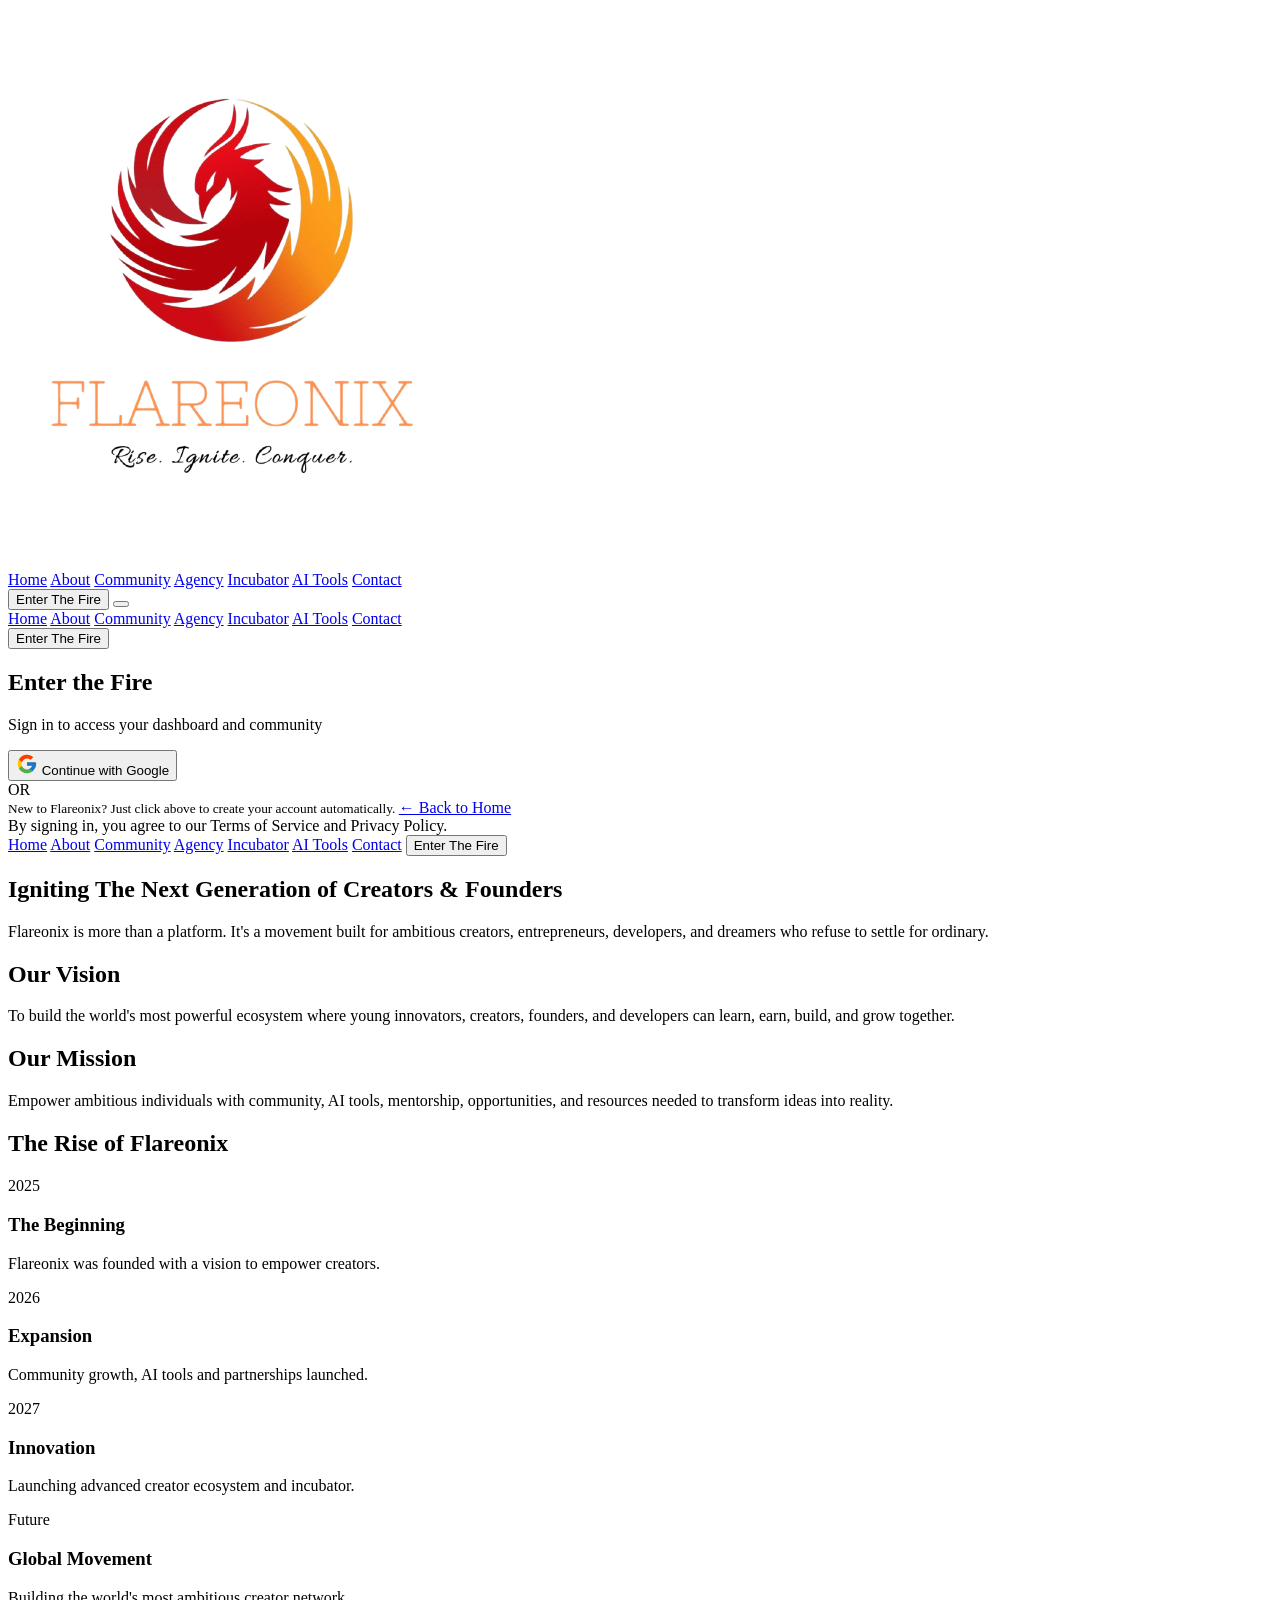
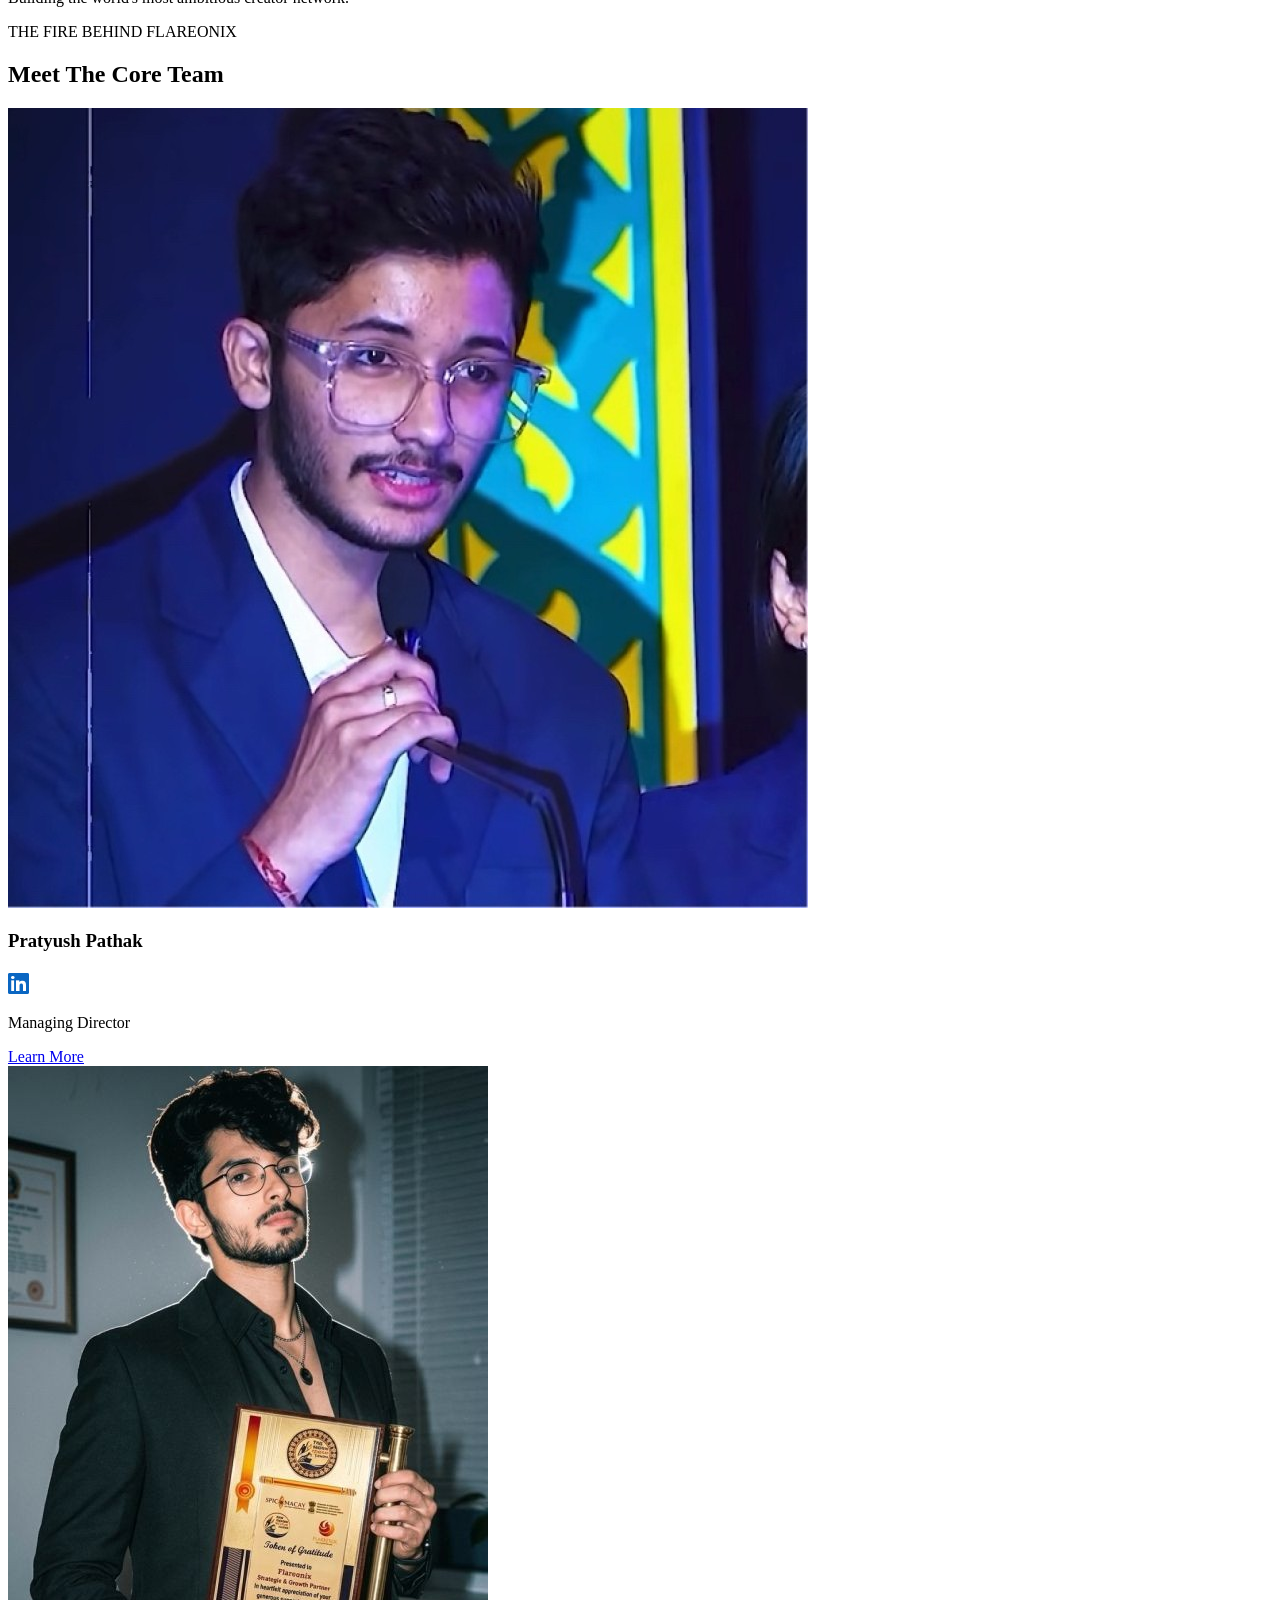
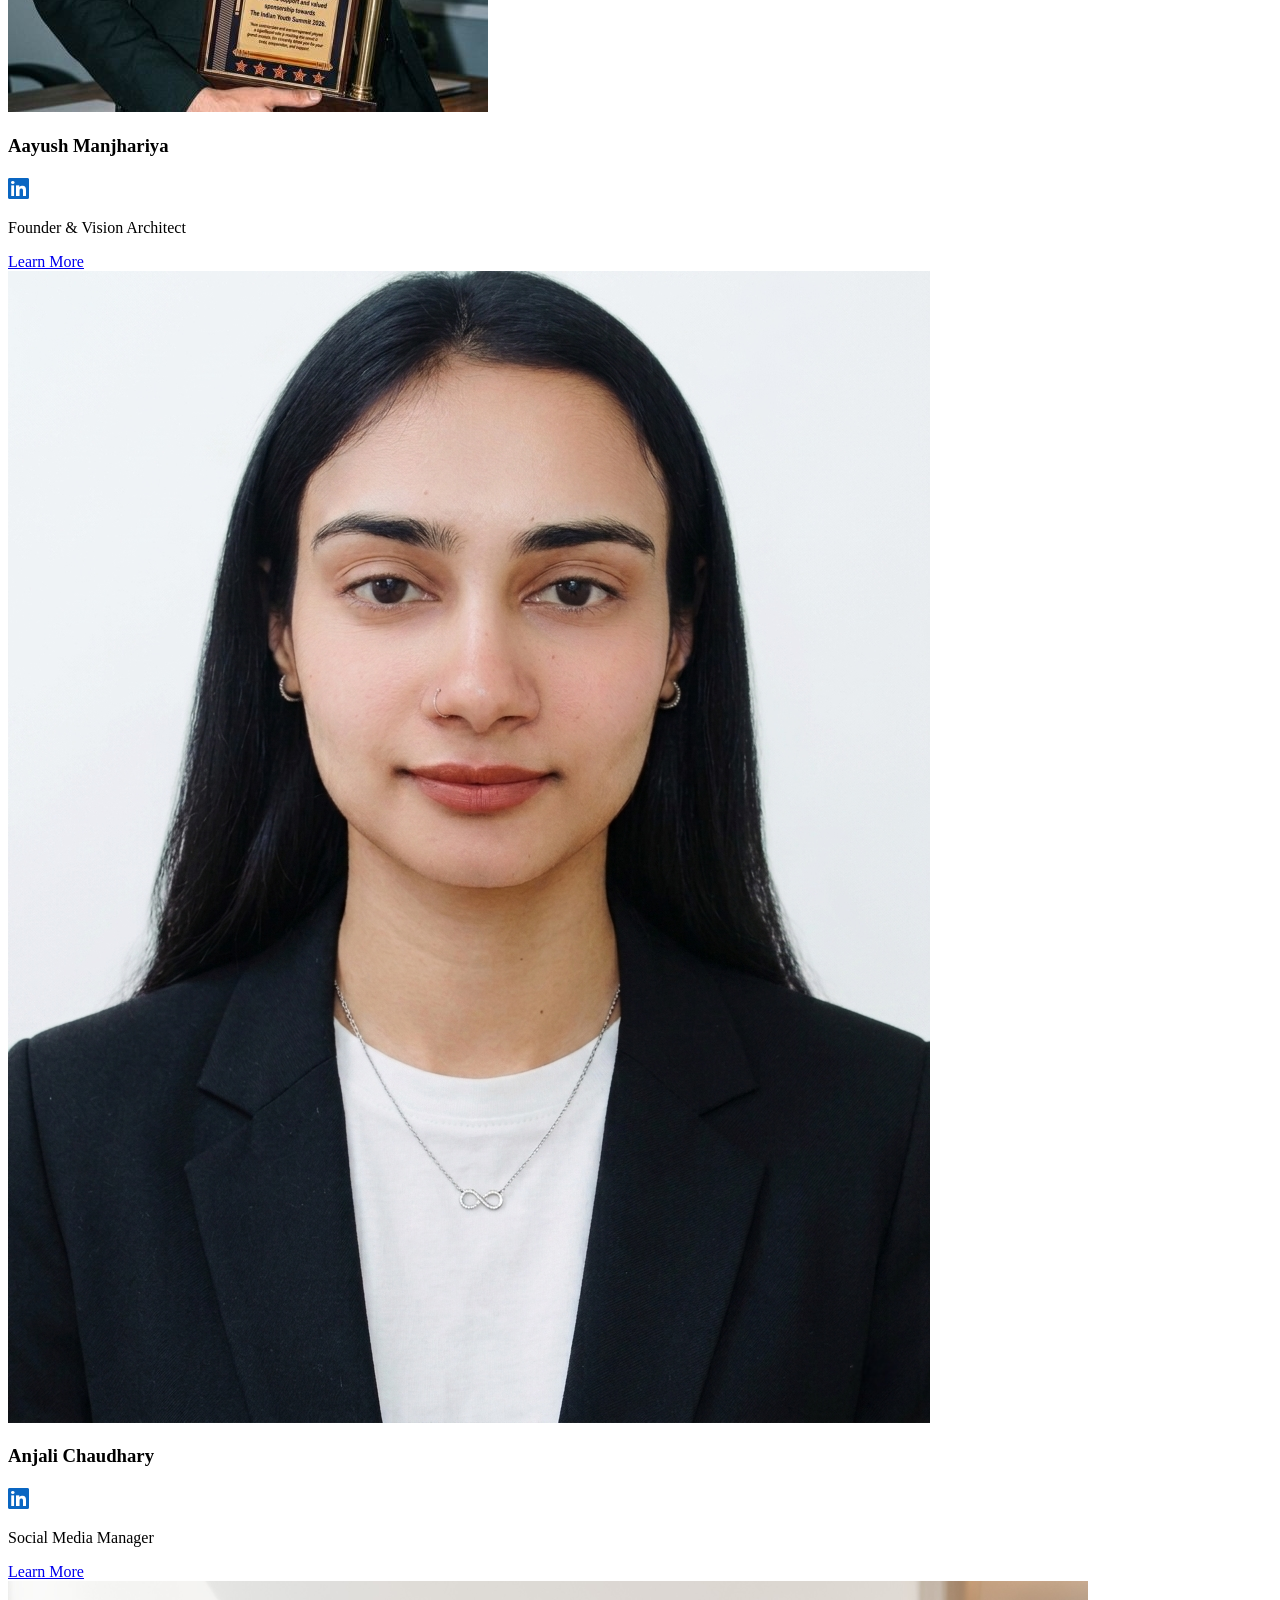
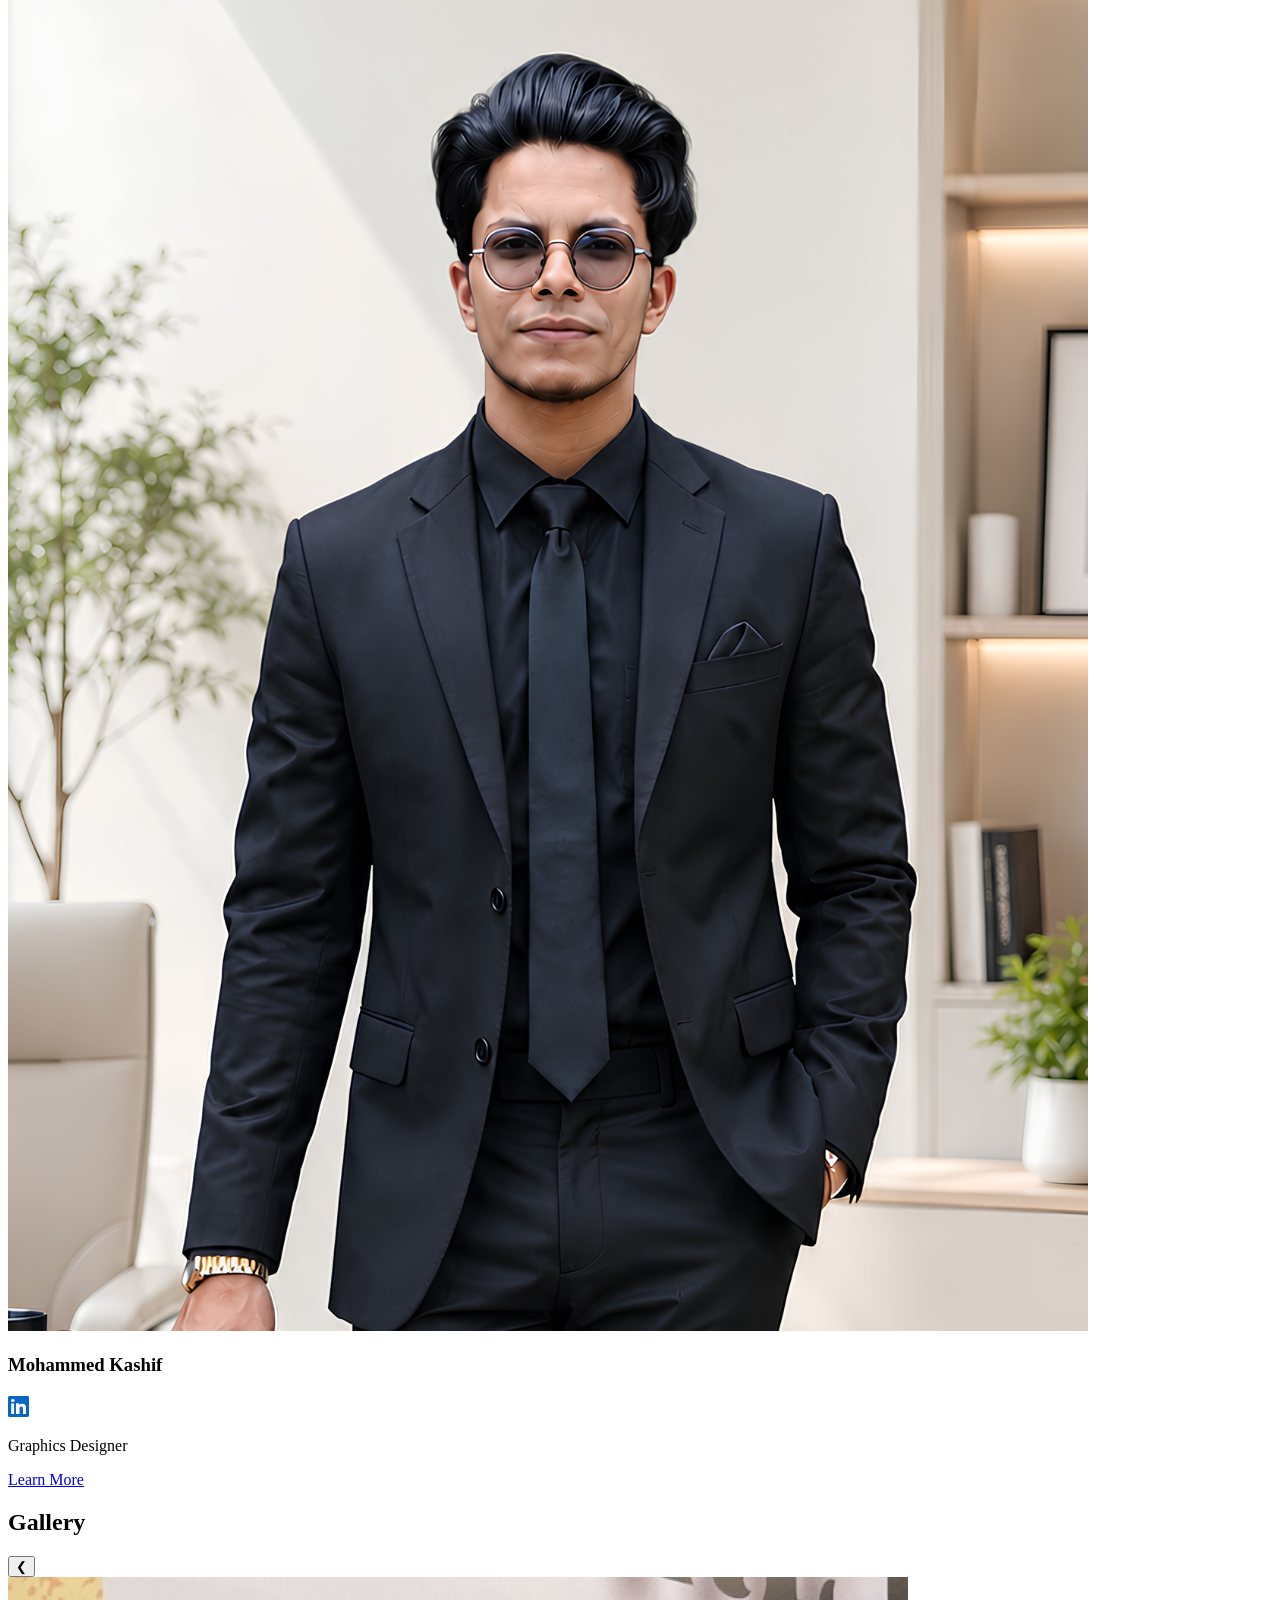
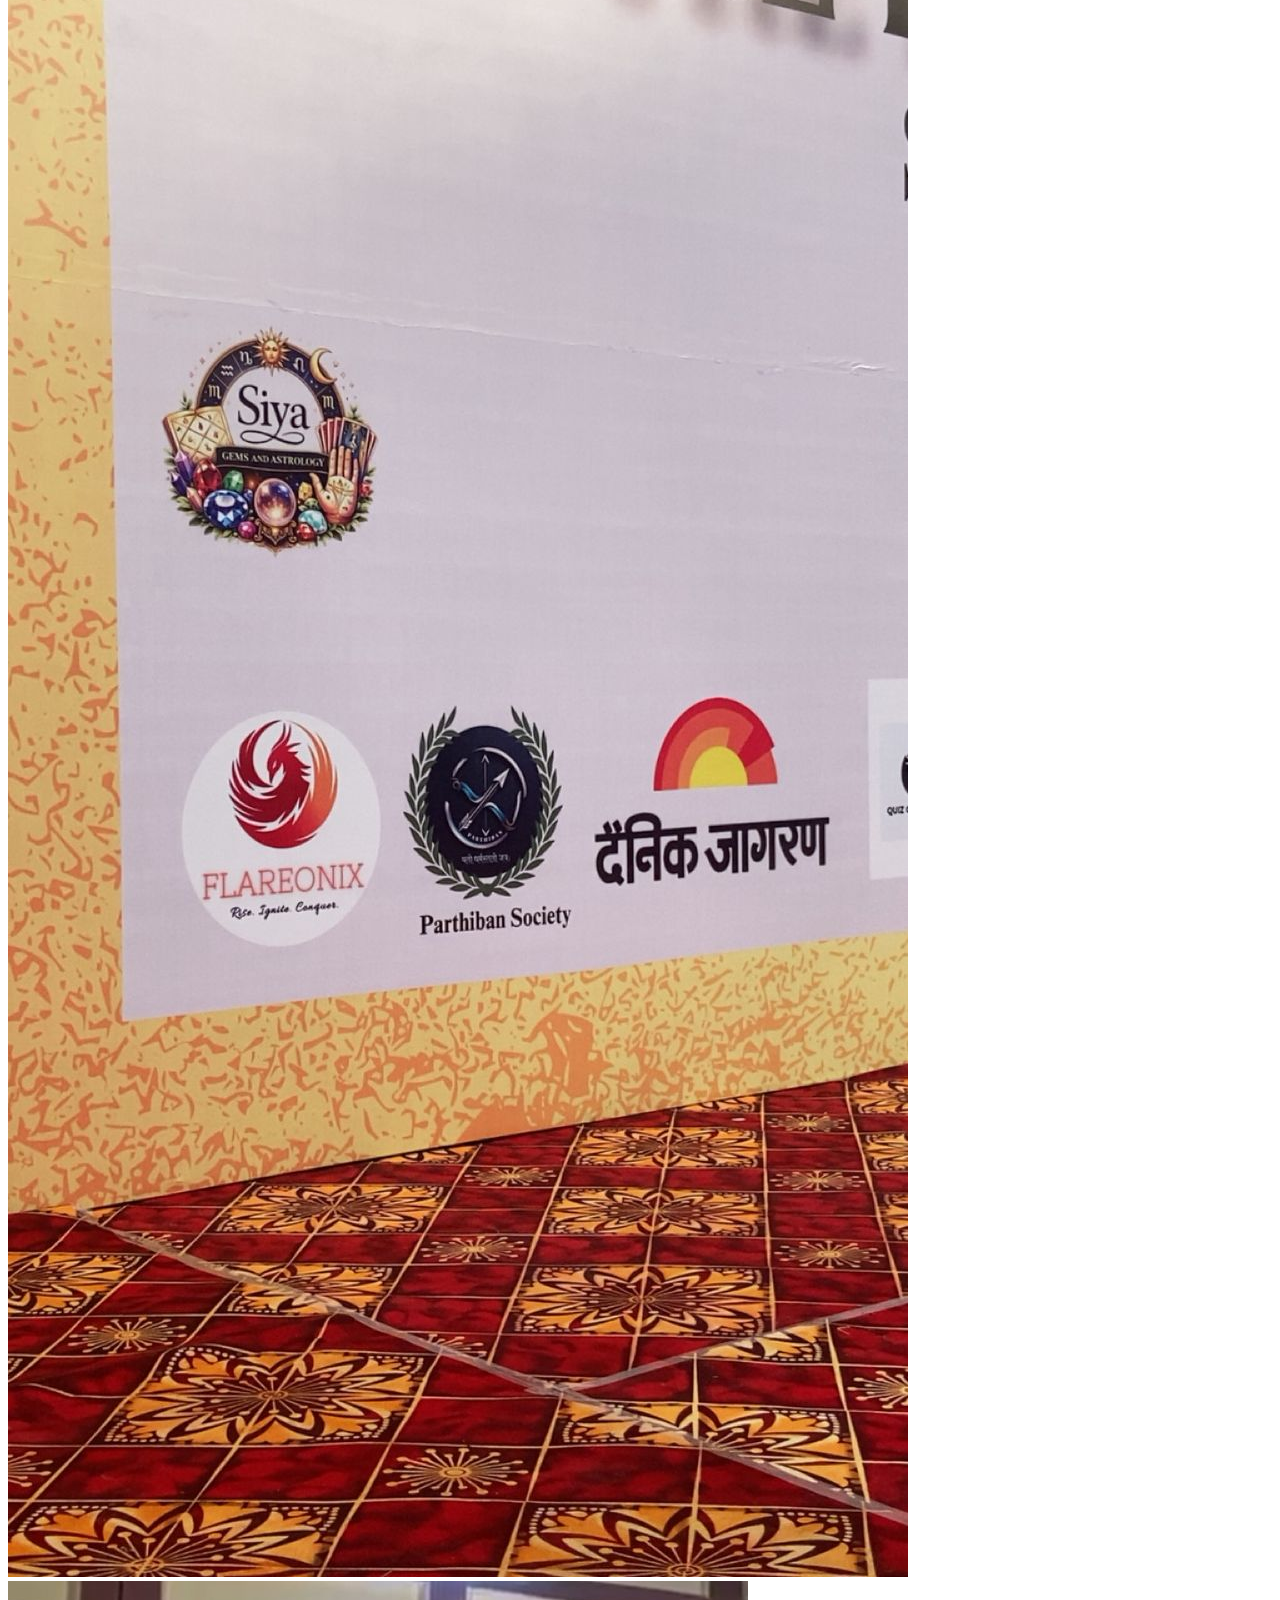
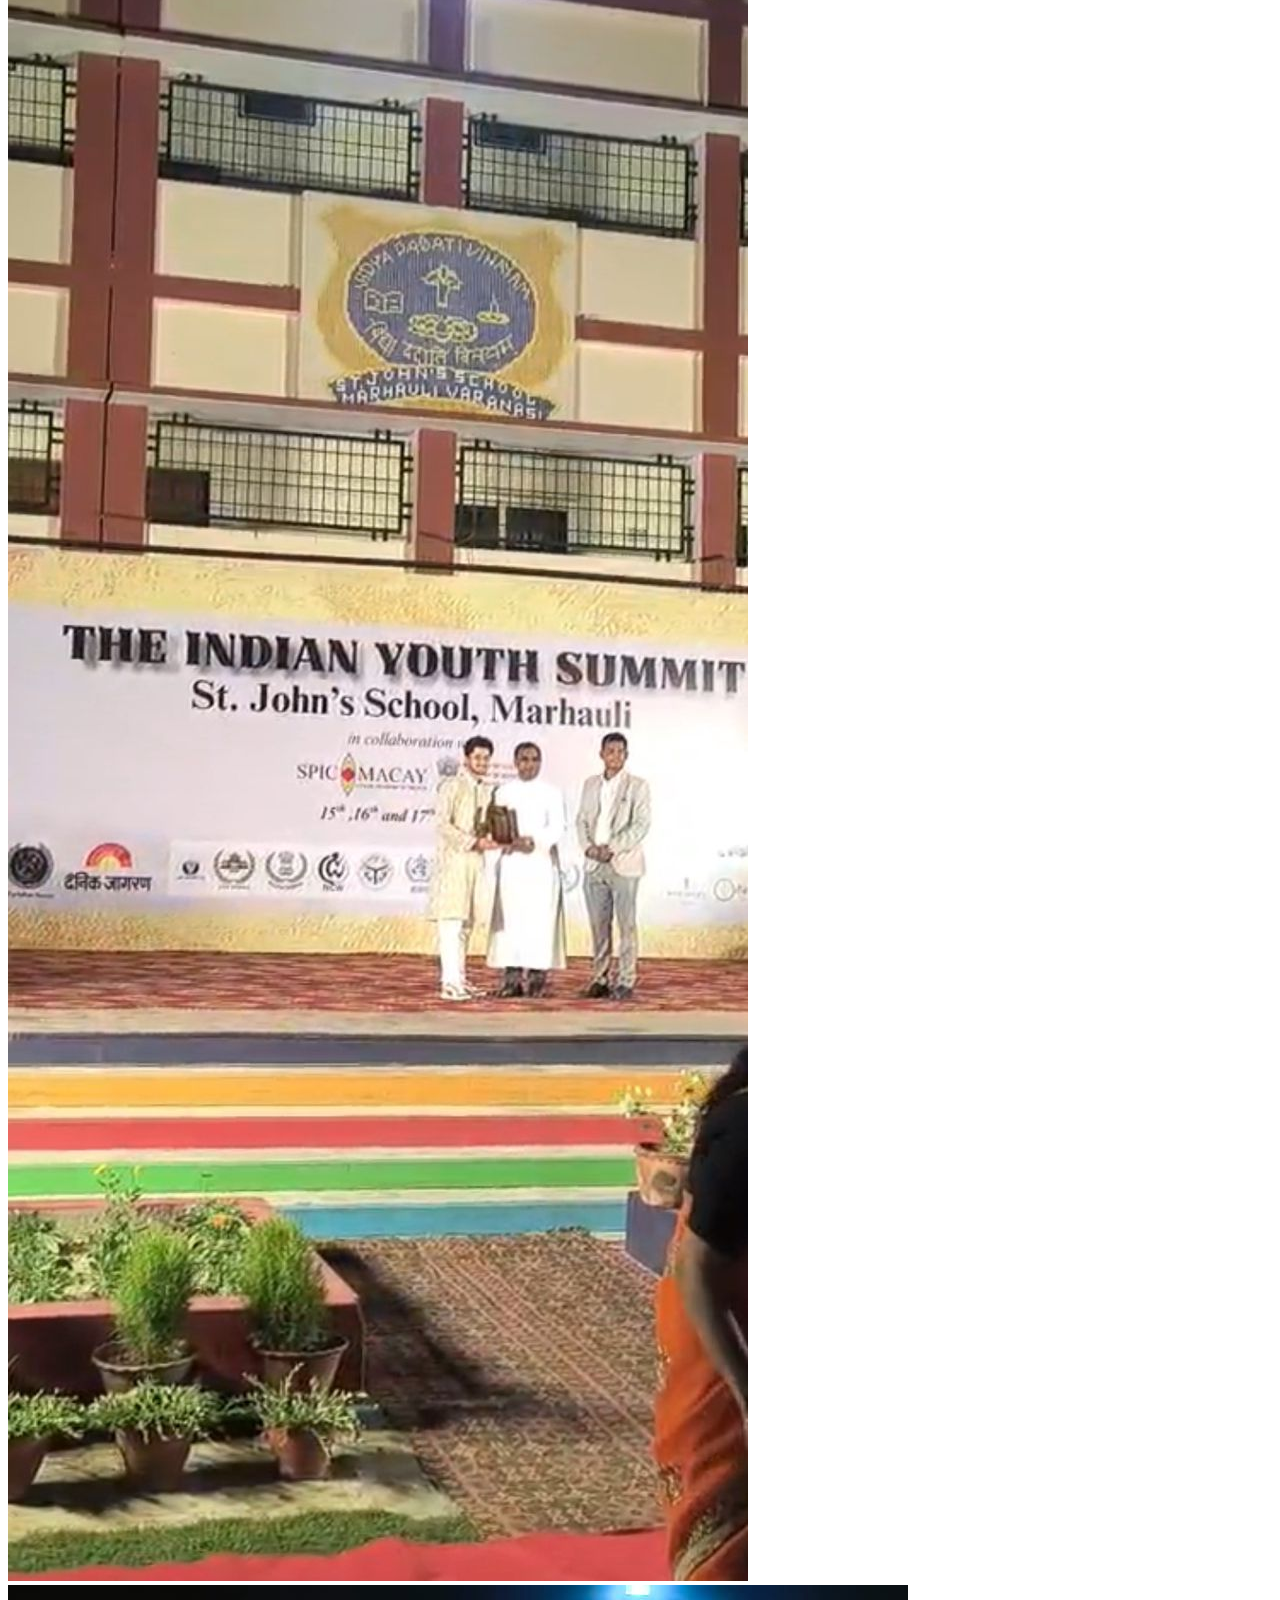
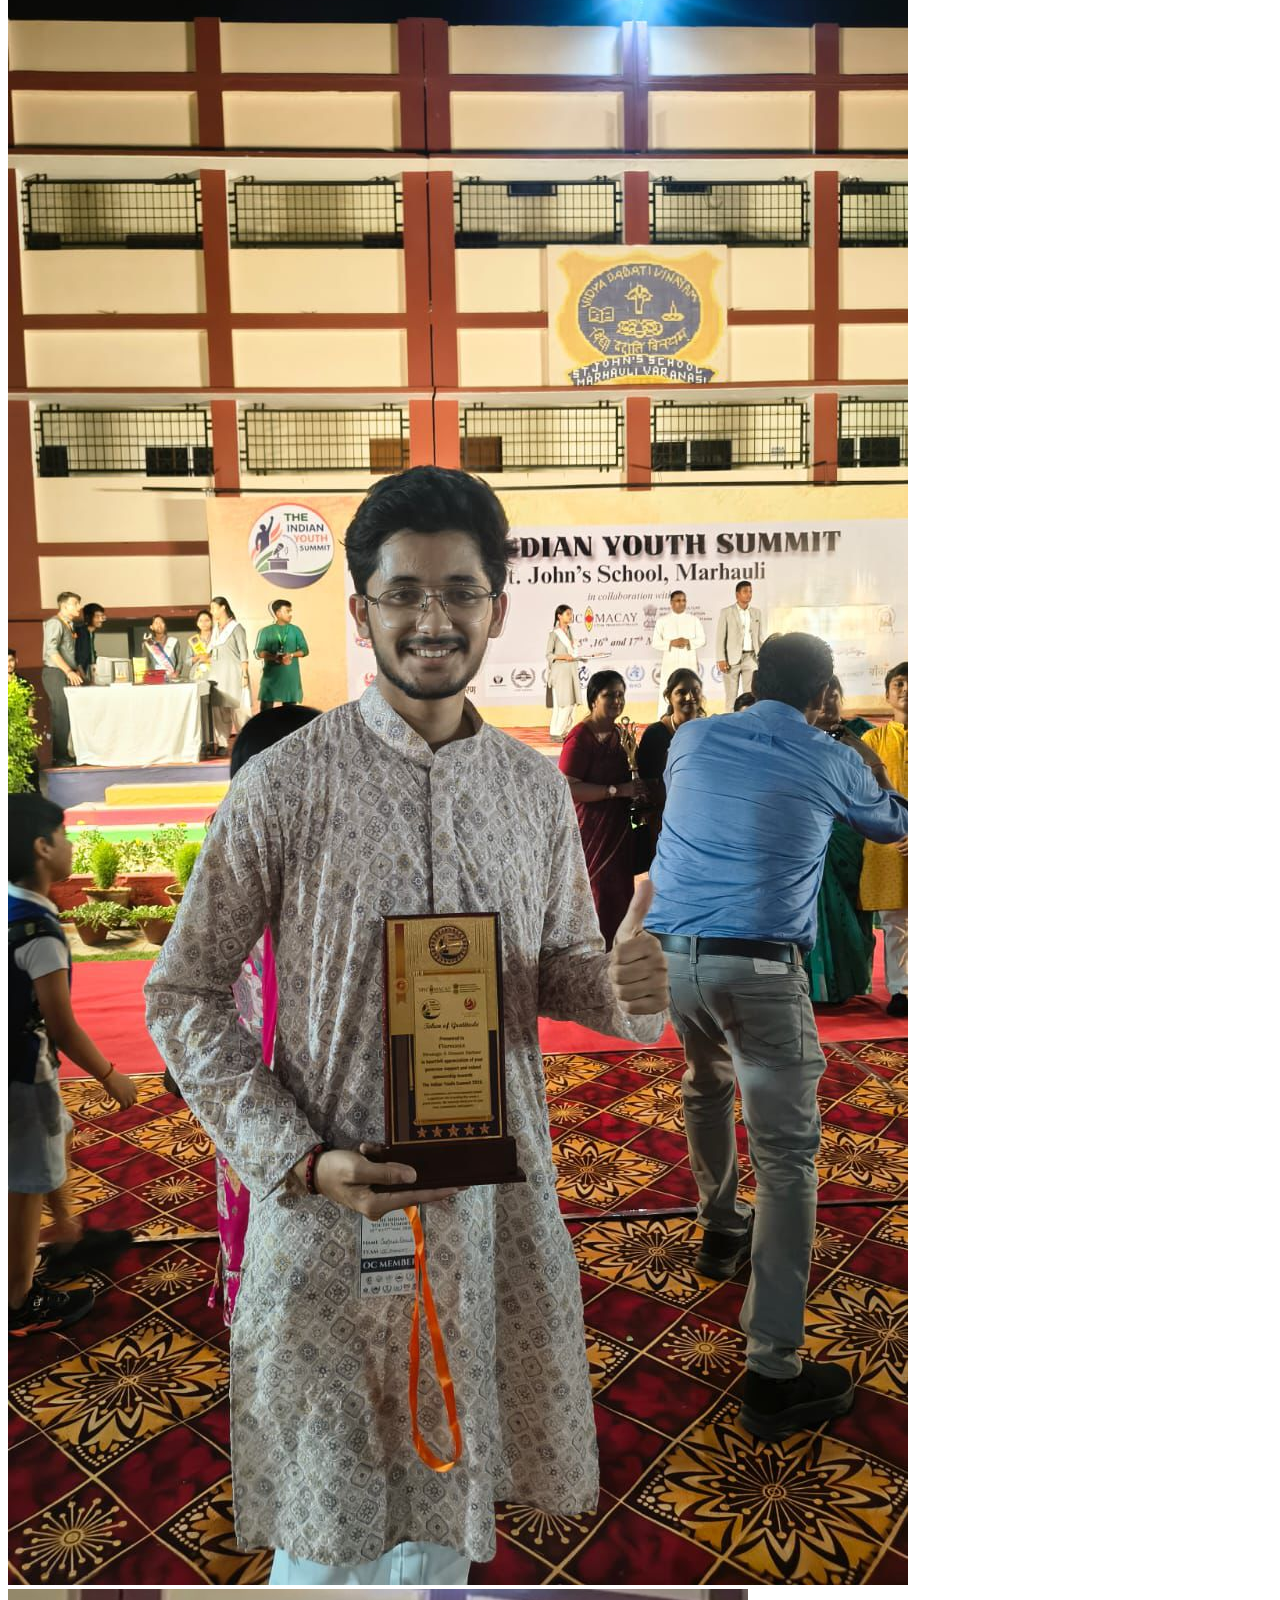
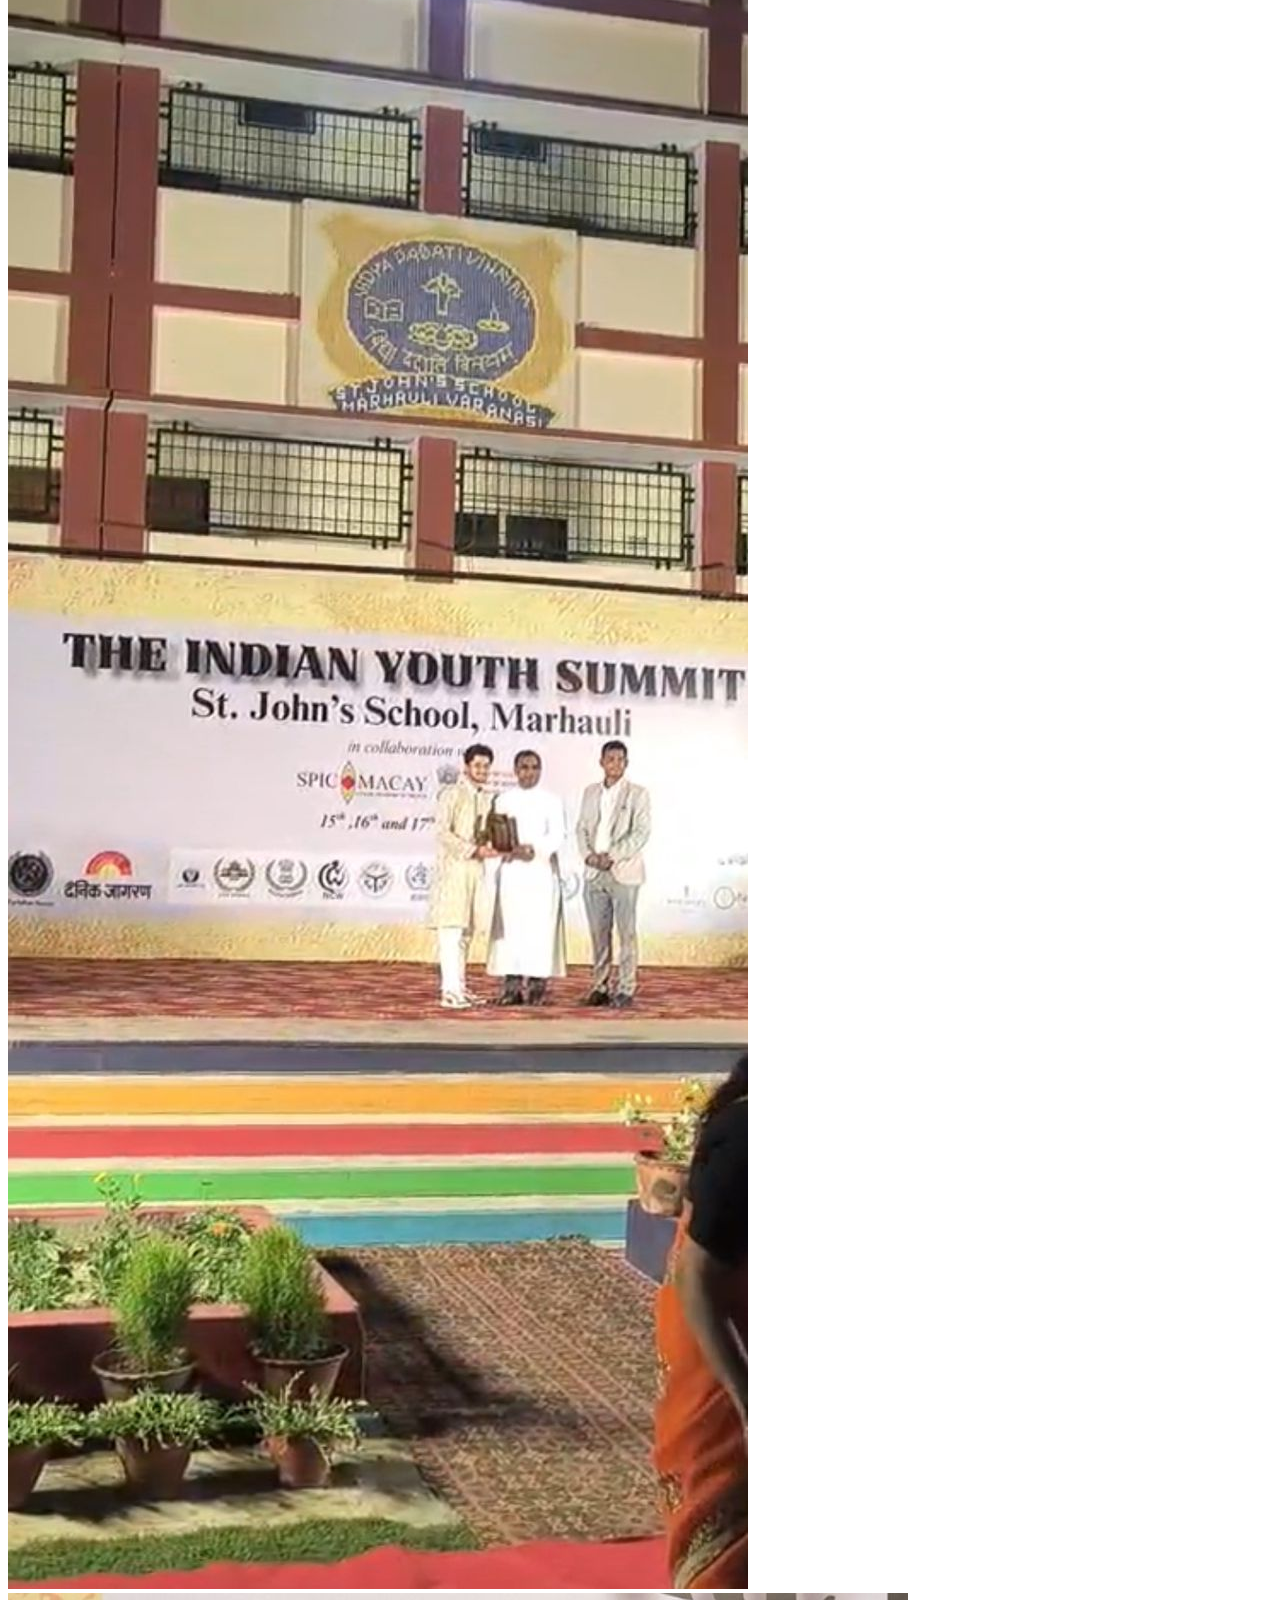
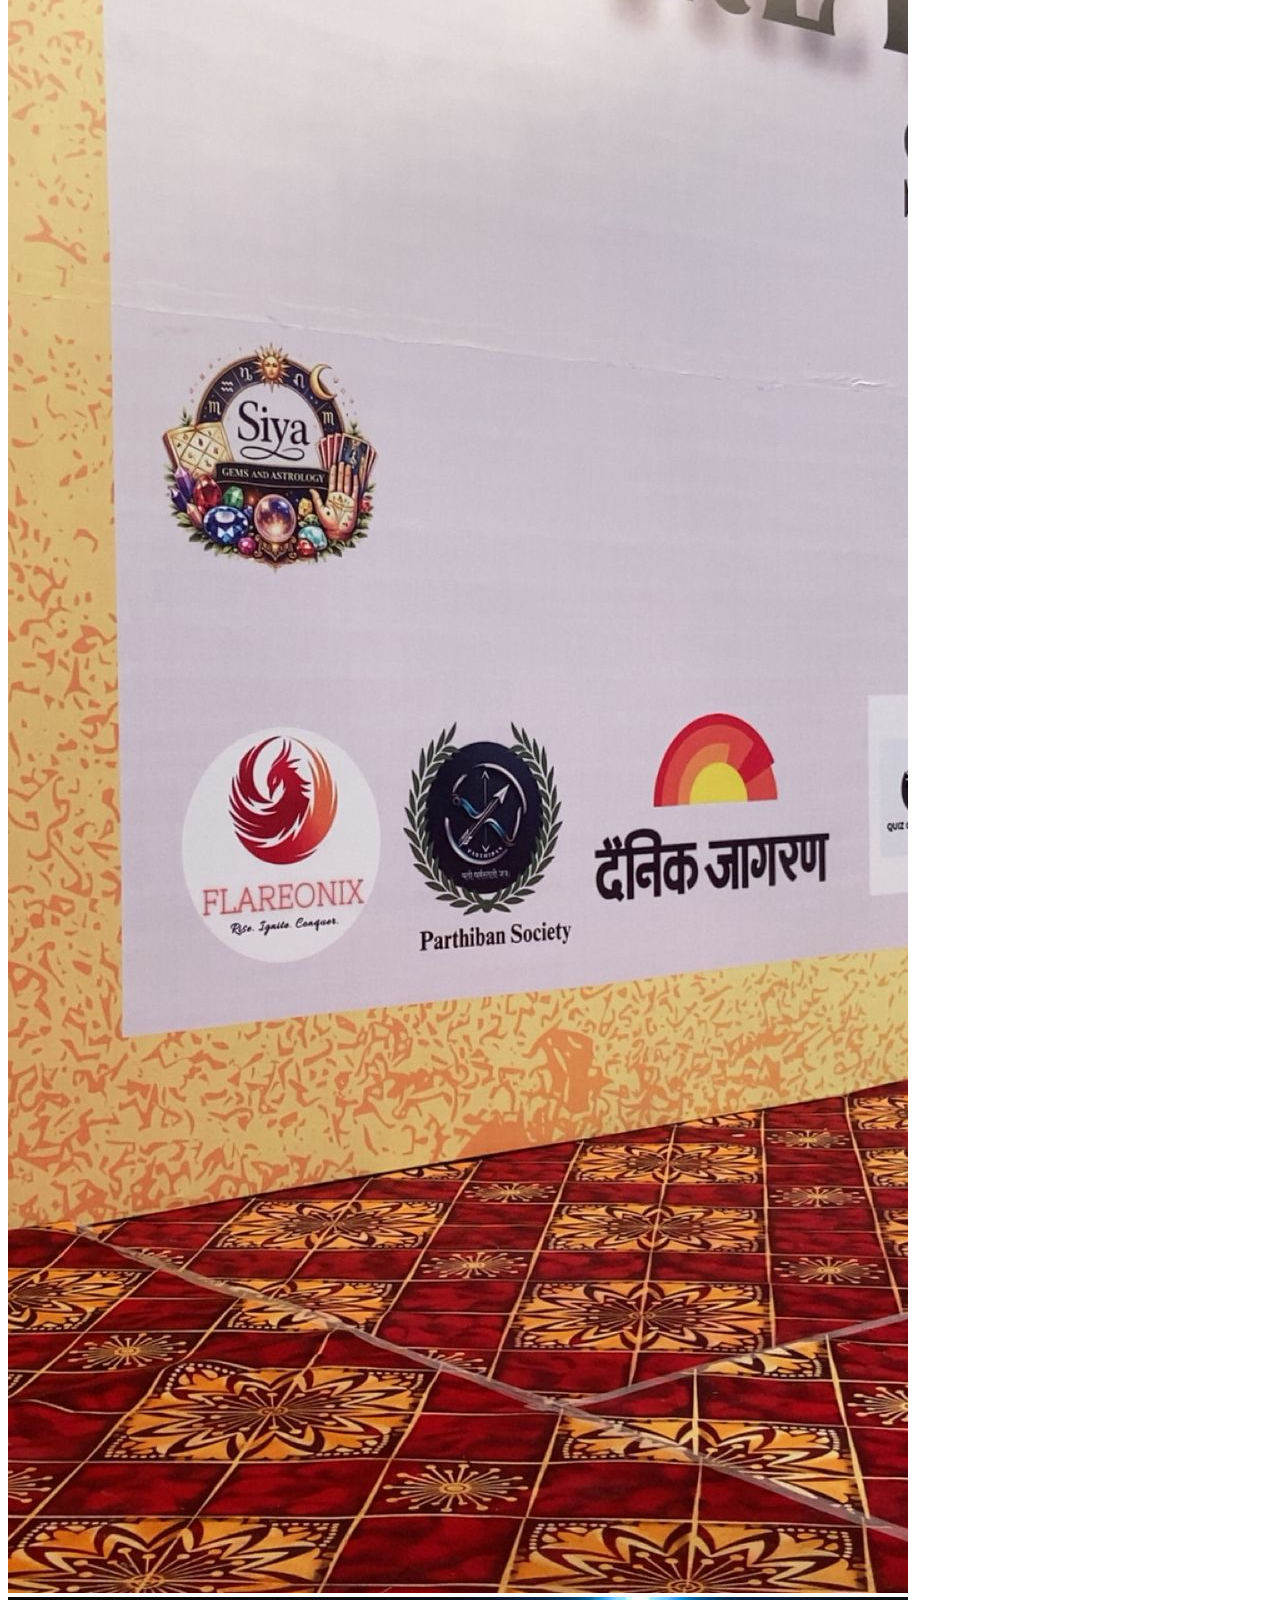
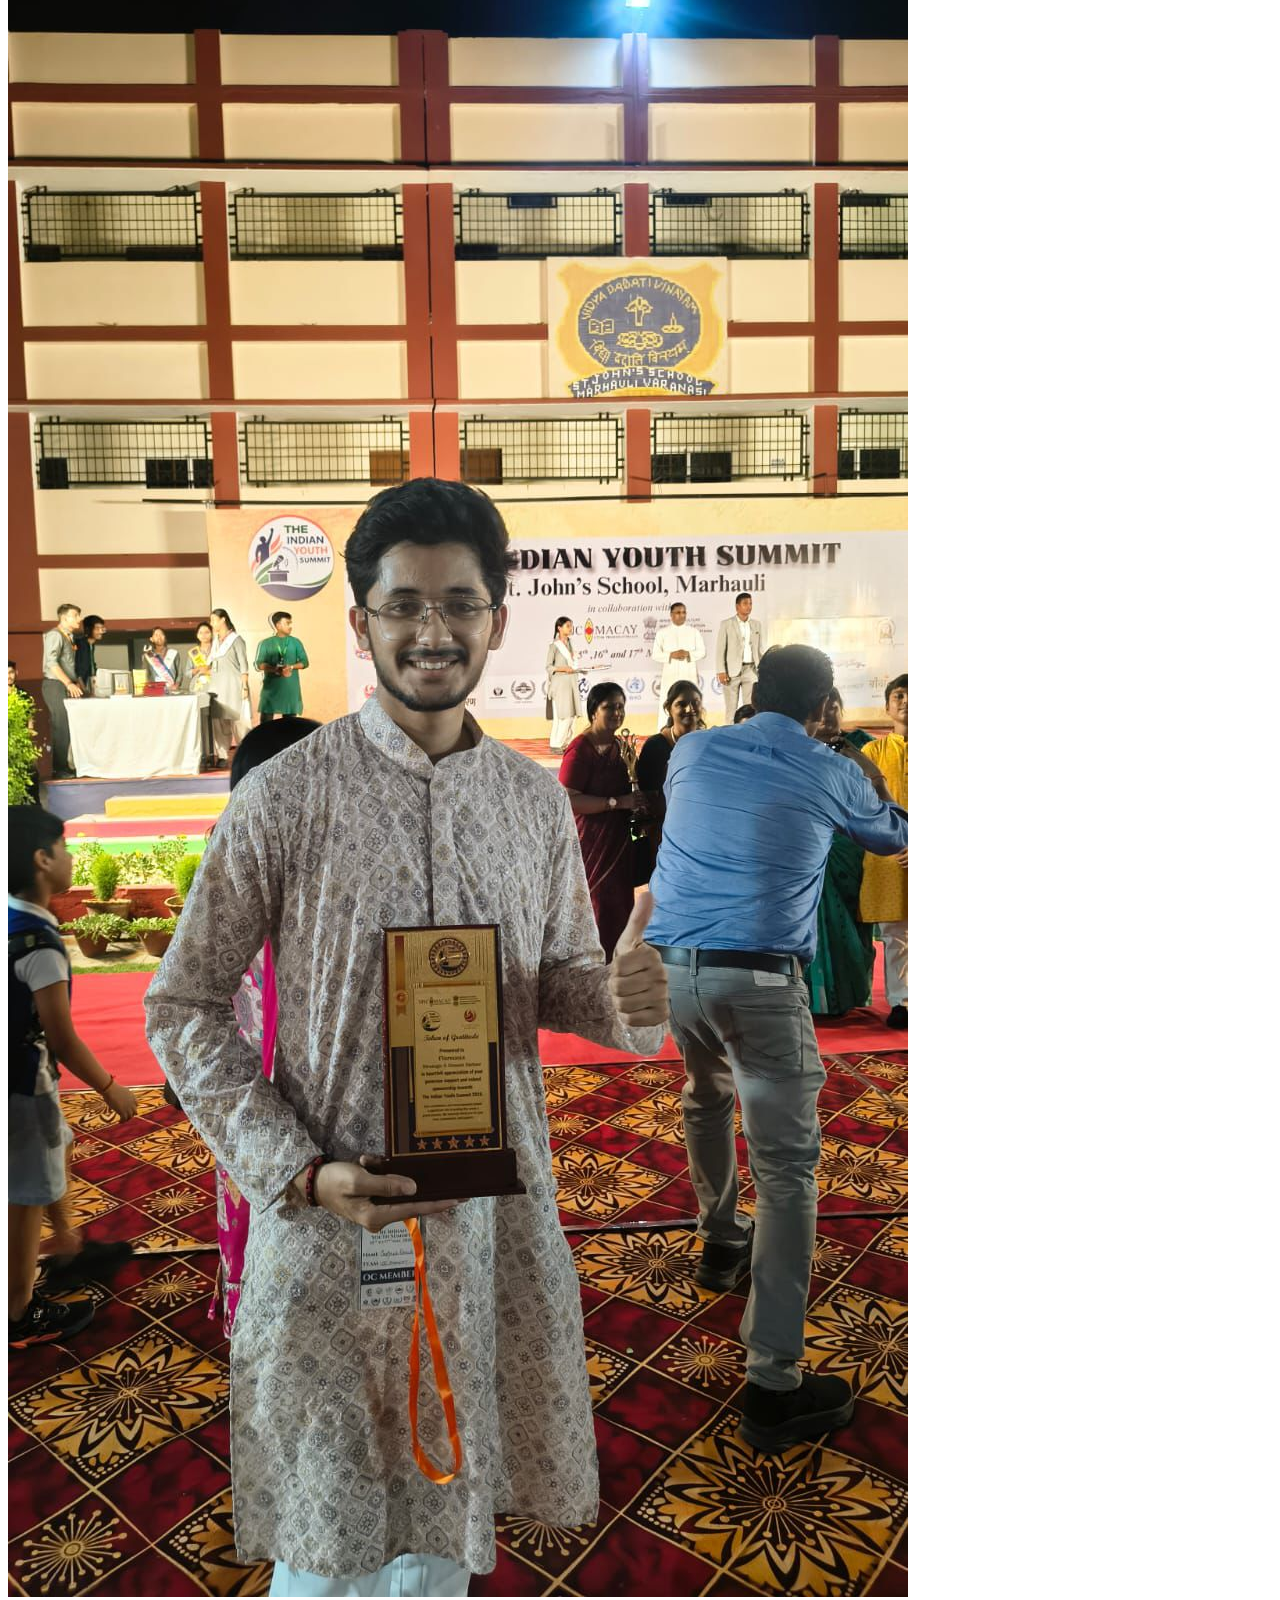
==== about/index.html @ 2923c957 "-->" ====
<!DOCTYPE html>
<html lang="en">
<head>
    <meta charset="UTF-8">
    <meta name="viewport" content="width=device-width, initial-scale=1.0">
    <link rel="stylesheet" href="/main/about/style.css">
    <link rel="stylesheet"href="https://cdnjs.cloudflare.com/ajax/libs/font-awesome/6.5.1/css/all.min.css">
    <title>About</title>
    <style>
    #modalDesc::after{
    content:"";
    display:inline-block;
    width:6px;          
    height:1.2em;       
    background:#ff4500;
    margin-left:4px;
    margin-top: 18px;
    vertical-align:middle;
    animation:blink .9s infinite;

}

.member-header{
    display:flex;
    align-items:center;
    justify-content:center;
    gap:10px;
}

.linkedin-link{
    color:#0A66C2;
    font-size:1.5rem;
    transition:0.3s ease;
}

.linkedin-link:hover{
    transform:scale(1.2);
    filter:drop-shadow(0 0 8px #0A66C2);
}

.linkedin-icon{
    color:#0A66C2;
    margin-left:10px;
    font-size:1.3rem;
    text-decoration:none;
    transition:.3s ease;
}

.linkedin-icon:hover{
    transform:scale(1.2);
    filter:drop-shadow(0 0 8px #0A66C2);
}

#particles{
    position:fixed;
    inset:0;
    pointer-events:none;
    overflow:hidden;
    z-index:-1;
}

.fire-particle{
    position:absolute;
    width:8px;
    height:8px;
    border-radius:50%;
    background:var(--primary);
    filter:blur(2px);
    animation:floatUp linear forwards;
}

@keyframes floatUp{
    from{
        transform:translateY(100vh);
        opacity:1;
    }
    to{
        transform:translateY(-100px);
        opacity:0;
    }
}

    </style>
</head>
<body>
    <div id="loader"></div>
    <div id="contentSkeleton">

    <div class="skeleton title"></div>

    <div class="skeleton card"></div>

    <div class="skeleton card"></div>

</div>

<img src="/img/logo.png" id="loaderLogo">

<div id="mainContent">
    <header>
    <a href="/main/index.html" class="header-logo">
        <img src="/img/logo.png" alt="Flareonix" class="nav-logo" style="display: none;">
    </a>

    <nav class="desktop-nav">
        <a href="/main/index.html">Home</a>
        <a href="/main/about/index.html" class="active">About</a>
        <a href="#">Community</a>
        <a href="#">Agency</a>
        <a href="#">Incubator</a>
        <a href="#">AI Tools</a>
        <a href="/main/contact/index.html">Contact</a>
    </nav>

    <button class="flare desktop-flare">Enter The Fire</button>

    <button class="menu-toggle" aria-label="Open menu" aria-expanded="false">
        <span></span>
        <span></span>
        <span></span>
    </button>
</header>

<div class="mobile-menu" id="mobileMenu">
    <nav class="mobile-nav">
        <a href="/main/index.html">Home</a>
        <a href="/main/about/index.html" class="active">About</a>
        <a href="#">Community</a>
        <a href="#">Agency</a>
        <a href="#">Incubator</a>
        <a href="#">AI Tools</a>
        <a href="/main/contact/index.html">Contact</a>
    </nav>
    <button class="flare mobile-flare">Enter The Fire</button>
</div>
<section class="auth-screen" id="authScreen">
    <div class="auth-container">
        <h1>
            Enter the <span>Fire</span>
        </h1>
        <p>
            Sign in to access your dashboard and community
        </p>
        <div class="auth-card">
            <button class="google-btn">
                <svg width="22" height="22" viewBox="0 0 48 48">
                    <path fill="#FFC107" d="M43.6 20.5H42V20H24v8h11.3C33.7 32.7 29.3 36 24 36c-6.6 0-12-5.4-12-12S17.4 12 24 12c3 0 5.8 1.1 7.9 2.9l5.7-5.7C34.1 6.1 29.3 4 24 4 12.9 4 4 12.9 4 24s8.9 20 20 20 20-8.9 20-20c0-1.3-.1-2.7-.4-3.5z"/>
                    <path fill="#FF3D00" d="M6.3 14.7l6.6 4.8C14.7 16 19 12 24 12c3 0 5.8 1.1 7.9 2.9l5.7-5.7C34.1 6.1 29.3 4 24 4 16.3 4 9.7 8.3 6.3 14.7z"/>
                    <path fill="#4CAF50" d="M24 44c5.2 0 10-2 13.5-5.2l-6.2-5.2C29.2 35.1 26.7 36 24 36c-5.2 0-9.6-3.3-11.1-7.9l-6.5 5C9.7 39.7 16.3 44 24 44z"/>
                    <path fill="#1976D2" d="M43.6 20.5H42V20H24v8h11.3c-1 2.7-3 4.9-5.7 6.4l6.2 5.2C39.7 36.3 44 30.7 44 24c0-1.3-.1-2.7-.4-3.5z"/>
                </svg>
                Continue with Google
            </button>
            <div class="divider">
                <span>OR</span>
            </div>
            <small>
                New to Flareonix? Just click above to create your account automatically.
            </small>
            <a href="#" class="back-home">
                ← Back to Home
            </a>

        </div>

        <div class="auth-footer">
            By signing in, you agree to our Terms of Service and Privacy Policy.
        </div>

    </div>

</section>
<div class="mobile-menu">

    <div class="mobile-glow"></div>

    <nav class="mobile-nav">

        <a href="/main/index.html">Home</a>
        <a href="#">About</a>
        <a href="#">Community</a>
        <a href="#">Agency</a>
        <a href="#">Incubator</a>
        <a href="#">AI Tools</a>
        <a href="../about/index.html">Contact</a>

        <button class="flare mobile-flare">
            Enter The Fire
        </button>

    </nav>

</div>
    <div class="noise"></div>

<div class="blob blob1"></div>
<div class="blob blob2"></div>
<div class="blob blob3"></div>

<div class="grid-bg"></div>

<div class="floating-particle p1"></div>
<div class="floating-particle p2"></div>
<div class="floating-particle p3"></div>
<div class="floating-particle p4"></div>
<div class="floating-particle p5"></div>
    <section class="about-hero">
    <div class="about-content">
        <h1>Igniting The Next Generation of <span>Creators & Founders</span></h1>
        <p>
            Flareonix is more than a platform. It's a movement built for ambitious
            creators, entrepreneurs, developers, and dreamers who refuse to settle
            for ordinary.
        </p>
    </div>
</section>
<section class="vision">
    <div class="vision-box">
        <h2>Our Vision</h2>
        <p>
            To build the world's most powerful ecosystem where young innovators,
            creators, founders, and developers can learn, earn, build, and grow
            together.
        </p>
    </div>

    <div class="vision-box">
        <h2>Our Mission</h2>
        <p>
            Empower ambitious individuals with community, AI tools, mentorship,
            opportunities, and resources needed to transform ideas into reality.
        </p>
    </div>
</section>
<section class="timeline-section">

    <div class="section-title">
        <h2>The Rise of Flareonix</h2>
    </div>

    <div class="timeline-bar">

        <div class="timeline-point">
            <div class="dot"></div>
            <span>2025</span>

            <div class="timeline-info">
                <h3>The Beginning</h3>
                <p>Flareonix was founded with a vision to empower creators.</p>
            </div>
        </div>

        <div class="timeline-point">
            <div class="dot"></div>
            <span>2026</span>

            <div class="timeline-info">
                <h3>Expansion</h3>
                <p>Community growth, AI tools and partnerships launched.</p>
            </div>
        </div>

        <div class="timeline-point">
            <div class="dot"></div>
            <span>2027</span>

            <div class="timeline-info">
                <h3>Innovation</h3>
                <p>Launching advanced creator ecosystem and incubator.</p>
            </div>
        </div>

        <div class="timeline-point">
            <div class="dot"></div>
            <span>Future</span>

            <div class="timeline-info">
                <h3>Global Movement</h3>
                <p>Building the world's most ambitious creator network.</p>
            </div>
        </div>

    </div>

</section>
<section class="team-section">
    <div class="section-header">
        <span class="tag">THE FIRE BEHIND FLAREONIX</span>
        <h2>Meet The <span>Core Team</span></h2>
    </div>

    <div class="team-slider">
        <div class="team-card active pratyush">
    <img src="/img/1762459511457.jpg">

    <div class="team-info">
        <h3>Pratyush Pathak</h3>
        <a href="https://www.linkedin.com/in/pratyush-pathak-118591312/"
           target="_blank"
           class="linkedin-link">
            <i class="fab fa-linkedin"></i>
        </a>
        <p>Managing Director</p>
        

        <a href="#" class="learn-more"
           data-name="Pratyush Pathak"
           data-linkedin="https://www.linkedin.com/in/pratyush-pathak-118591312/"
           data-role="Managing Director"
           data-desc="managing director">
           Learn More
        </a>
    </div>
</div>
<div class="team-card active ayush">
    <img src="/img/1780363524130.jpg">

    <div class="team-info">
        <h3>Aayush Manjhariya</h3>
        <a href="https://www.linkedin.com/in/aayush-manjhariya-14709b340/"
           target="_blank"
           class="linkedin-link">
            <i class="fab fa-linkedin"></i>
        </a>
        <p>Founder & Vision Architect</p>
        

        <a href="#" class="learn-more"
           data-name="Aayush Manjhariya"
           data-linkedin="https://www.linkedin.com/in/aayush-manjhariya-14709b340/"
           data-role="Founder & Vision Architect"
           data-desc="Aayush Manjhariya is the visionary founder of Flareonix, architecting a dynamic ecosystem that unites founders, freelancers, startups, and professionals. Leveraging expertise in entrepreneurship, strategic growth, and community cultivation, he fosters high-impact collaborations, scalable opportunities, and transformative innovation-driven networks.">
           Learn More
        </a>
    </div>
</div>

<div class="team-card ayush">
    <img src="/img/IMG_20260603_114449.png">
    <div class="team-info">
        <h3>Anjali Chaudhary</h3>
        <a href="https://www.linkedin.com/in/aayush-manjhariya-14709b340/"
   target="_blank"
   class="linkedin-link">
    <i class="fab fa-linkedin"></i>
</a>
        <p>Social Media Manager</p>

        <a href="#" class="learn-more"
   data-name="Anjali Chaudhary"
   data-linkedin="https://www.linkedin.com/in/kavyanshi-bali-165111361/"
   data-role="Social Media Manager"
   data-desc="I'm Anjali, an MCA graduate with a passion for graphic design, social media management, and digital marketing. I specialize in creating engaging content, managing social media platforms, and building brand presence through creative strategies.
At Flareonix, I've been working as a Social Media Manager, contributing to content creation, branding, audience engagement, and marketing initiatives.
My journey with Flareonix has been a valuable learning experience, helping me enhance my creative and professional skills while working with a talented and supportive team. I'm excited to be a part of this growing journey and look forward to achieving many milestones together.">
   Learn More
</a>
    </div>
</div>
<div class="team-card unknown">
    <img src="/img/PROFESSIONAL PHOTO.png">
    <div class="team-info">
        <h3>Mohammed Kashif</h3>
        <a href="https://www.linkedin.com/in/mohammed-kashif-m-/"
   target="_blank"
   class="linkedin-link">
    <i class="fab fa-linkedin"></i>
</a>
        <p>Graphics Designer</p>

        <a href="#" class="learn-more"
   data-name="Mohammed Kashif"
   data-linkedin="https://www.linkedin.com/in/pratyush-pathak-118591312/"
   data-role="Graphics Designer"
   data-desc="Mohammed Kashif is a creative branding enthusiast and graphic designer pursuing B.Com (ACCA). As the founder of Kraftora Studio, he specializes in visual identity, social media creatives, and brand communication. At Flareonix, he drives creative strategy, promotional design, and impactful visual storytelling across initiatives and events.
">
   Learn More
</a>
    </div>
</div>

    </div>

</section>
<section class="gallery">

    <div class="section-title">
        <h2>Gallery</h2>
    </div>

    <div class="gallery-wrapper">

        <button class="gallery-btn prev">&#10094;</button>

        <div class="gallery-slider">

            <img src="/img/flareonix_gallary (1).jpeg">
            <img src="/img/flareonix_gallary (2).jpeg">
            <img src="/img/flareonix_gallary(3).jpeg">
            <img src="/img/flareonix_gallary (2).jpeg">
            <img src="/img/flareonix_gallary (1).jpeg">
            <img src="/img/flareonix_gallary(3).jpeg">
            
        </div>

        <button class="gallery-btn next">&#10095;</button>

    </div>

</section>
<section class="values">

    <div class="value-card">
        <h3>🔥 Innovation</h3>
        <p>Always building what's next.</p>
    </div>

    <div class="value-card">
        <h3>🚀 Growth</h3>
        <p>Constant learning and improvement.</p>
    </div>

    <div class="value-card">
        <h3>🤝 Community</h3>
        <p>Success grows when shared.</p>
    </div>

</section>
<div class="member-modal">

    <div class="modal-card">

        <button class="close-modal">✕</button>

        <div class="modal-glow"></div>

        <h2 id="modalName"></h2>

        <h4 id="modalRole"></h4>

        <p id="modalDesc"></p>

    </div>

</div>
<div id="particles"></div>

<script>
    const particles = document.getElementById("particles");

setInterval(() => {

    const p = document.createElement("div");
    p.className = "fire-particle";

    p.style.left = Math.random()*100 + "vw";

    const size = Math.random()*10+4;
    p.style.width = size+"px";
    p.style.height = size+"px";

    const duration = Math.random()*4+3;
    p.style.animationDuration = duration+"s";

    particles.appendChild(p);

    setTimeout(()=>{
        p.remove();
    },duration*1000);

},200);
</script>
<script>

let lastX = 0;
let lastY = 0;

document.addEventListener("mousemove",(e)=>{

    const distance =
        Math.hypot(
            e.clientX-lastX,
            e.clientY-lastY
        );

    if(distance < 8) return;

    lastX = e.clientX;
    lastY = e.clientY;

    const fire = document.createElement("div");
    fire.className = "fire-trail";

    fire.style.left = e.clientX + "px";
    fire.style.top = e.clientY + "px";

    document.body.appendChild(fire);

    setTimeout(()=>{
        fire.remove();
    },800);

});


document.addEventListener("click",(e)=>{

    for(let i=0;i<18;i++){

        const spark =
            document.createElement("div");

        spark.className = "spark";

        spark.style.left =
            e.clientX + "px";

        spark.style.top =
            e.clientY + "px";

        const angle =
            Math.random()*Math.PI*2;

        const distance =
            40 + Math.random()*60;

        spark.style.setProperty(
            "--dx",
            `${Math.cos(angle)*distance}px`
        );

        spark.style.setProperty(
            "--dy",
            `${Math.sin(angle)*distance}px`
        );

        document.body.appendChild(spark);

        setTimeout(()=>{
            spark.remove();
        },700);

    }

});
const cursor =
document.createElement("div");

cursor.className = "flame-cursor";

document.body.appendChild(cursor);

document.addEventListener("mousemove",(e)=>{
    cursor.style.left = e.clientX+"px";
    cursor.style.top = e.clientY+"px";
});
</script>

<script src="/main/about/script.js"></script>
<script>
    

const slider = document.querySelector('.gallery-slider');

const next = document.querySelector('.next');

const prev = document.querySelector('.prev');

let position = 0;

const slideAmount = 425;

next.addEventListener('click',()=>{

    position -= slideAmount;

    const maxSlide =
    -(slider.scrollWidth - slider.parentElement.offsetWidth);

    if(position < maxSlide){

        position = 0;
    }

    slider.style.transform =
    `translateX(${position}px)`;

});

prev.addEventListener('click',()=>{

    position += slideAmount;

    if(position > 0){

        position =
        -(slider.scrollWidth - slider.parentElement.offsetWidth);
    }

    slider.style.transform =
    `translateX(${position}px)`;

});

setInterval(()=>{

    next.click();

},4000);

</script>
</div>
</body>
</html>
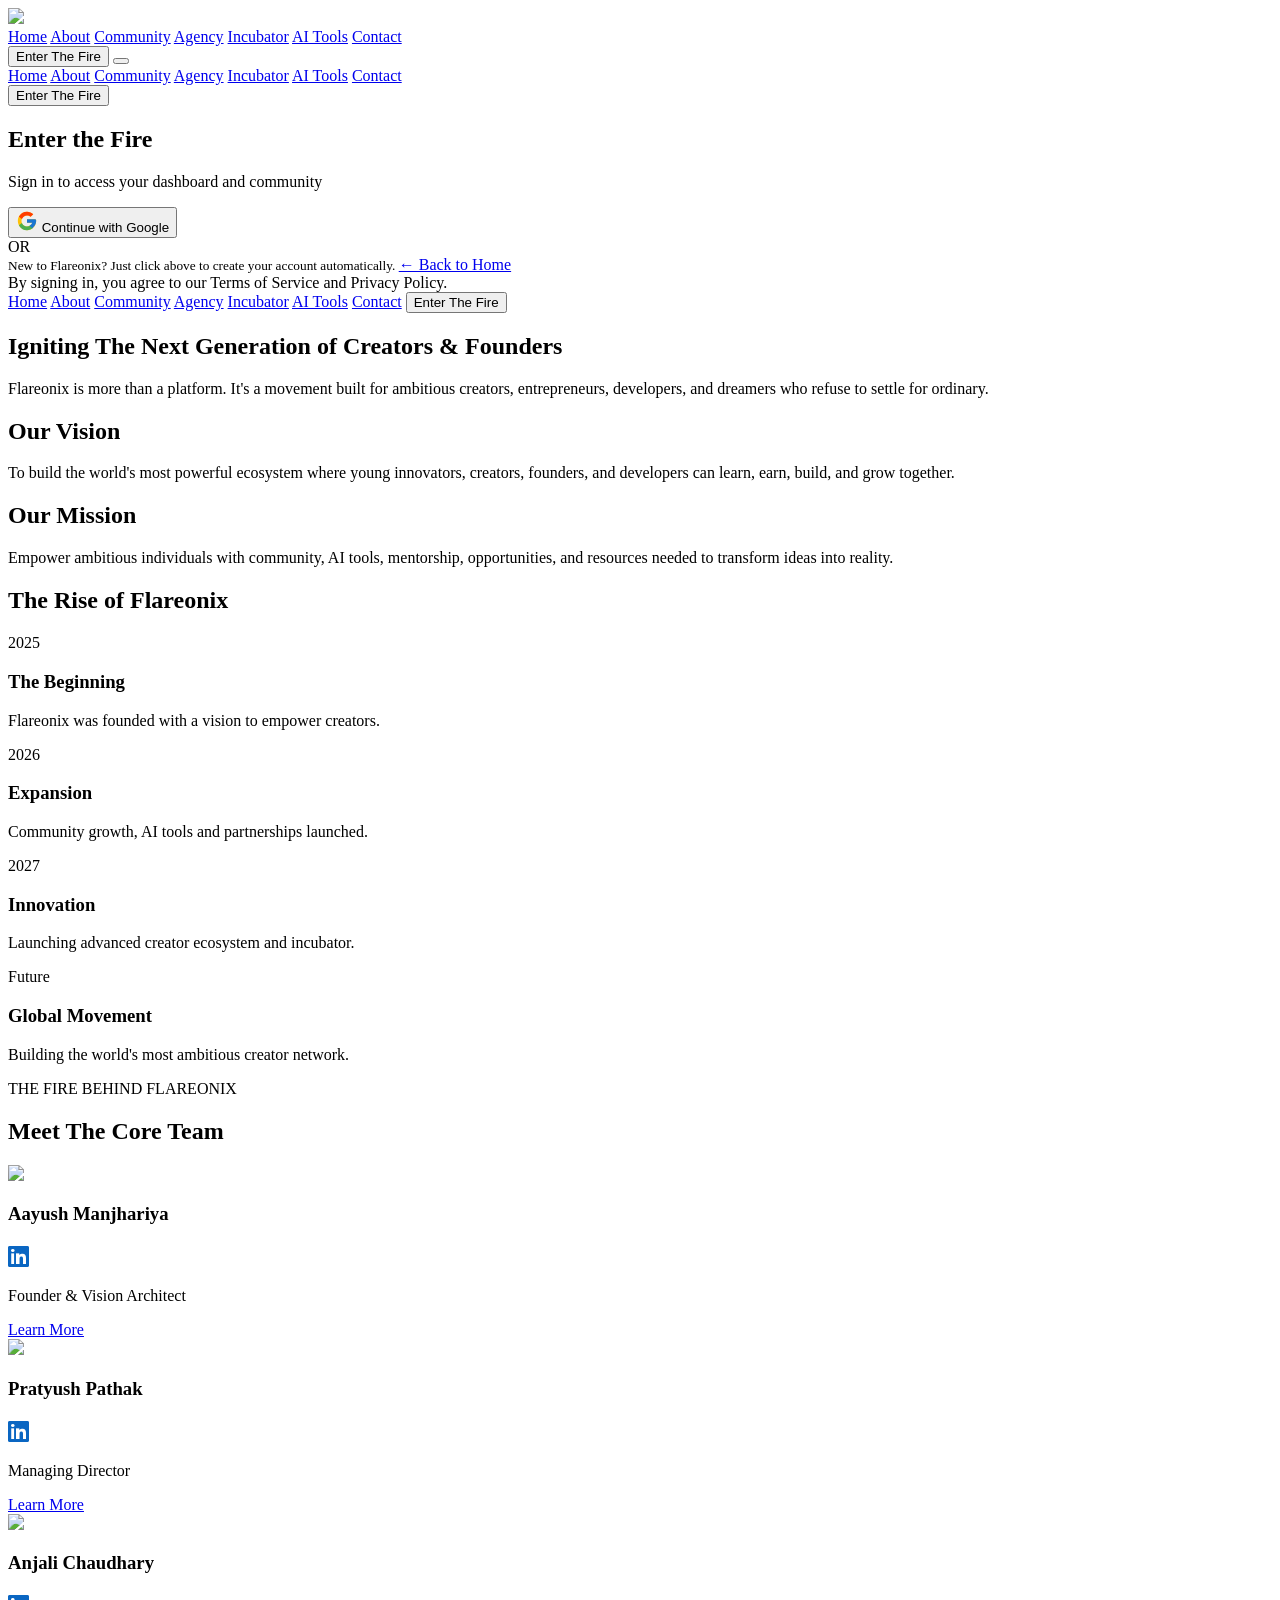
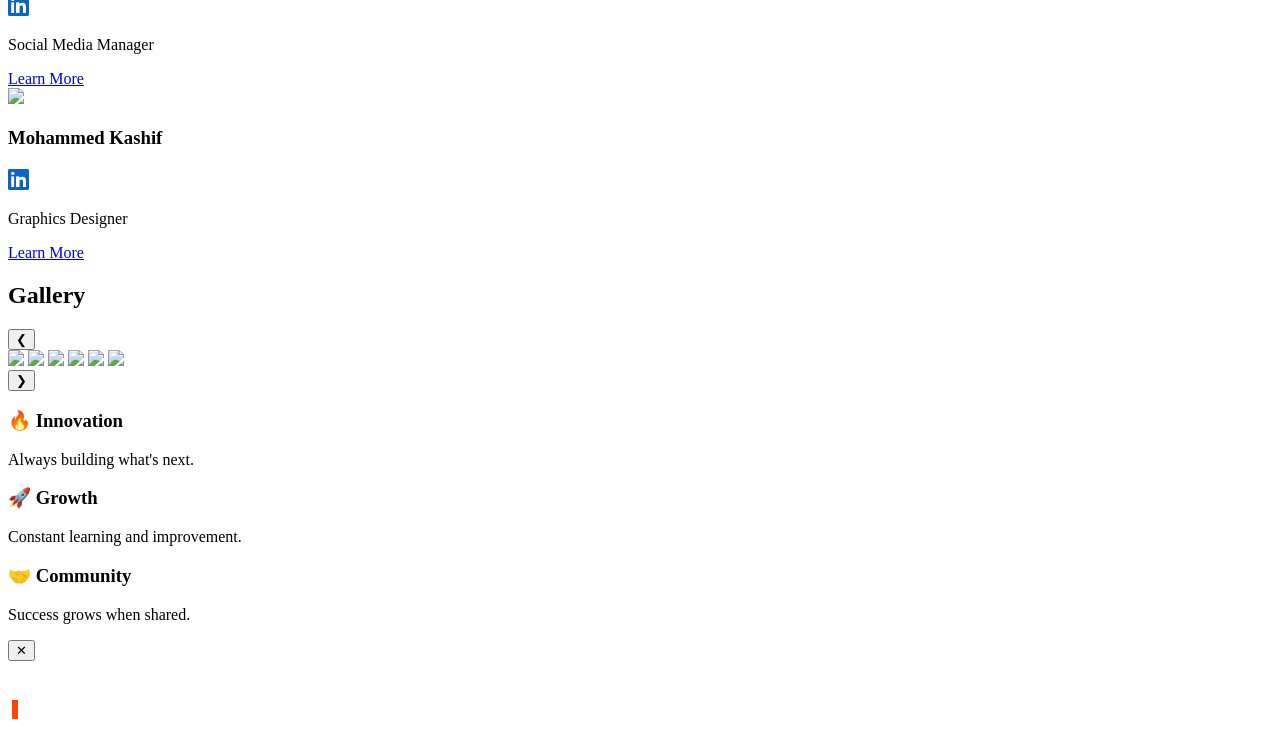
==== commit 4cb0b685: "-->" ====
--- a/about/index.html
+++ b/about/index.html
@@ -94,12 +94,12 @@
 
 </div>
 
-<img src="/img/logo.png" id="loaderLogo">
+<img src="/main/img/logo.png" id="loaderLogo">
 
 <div id="mainContent">
     <header>
     <a href="/main/index.html" class="header-logo">
-        <img src="/img/logo.png" alt="Flareonix" class="nav-logo" style="display: none;">
+        <img src="/main/img/logo.png" alt="Flareonix" class="nav-logo" style="display: none;">
     </a>
 
     <nav class="desktop-nav">
@@ -290,8 +290,30 @@
     </div>
 
     <div class="team-slider">
-        <div class="team-card active pratyush">
-    <img src="/img/1762459511457.jpg">
+    <div class="team-card active pratyush">
+    <img src="/main/img/1780363524130.jpg">
+
+    <div class="team-info">
+        <h3>Aayush Manjhariya</h3>
+        <a href="https://www.linkedin.com/in/aayush-manjhariya-14709b340/"
+           target="_blank"
+           class="linkedin-link">
+            <i class="fab fa-linkedin"></i>
+        </a>
+        <p>Founder & Vision Architect</p>
+        
+
+        <a href="#" class="learn-more"
+           data-name="Aayush Manjhariya"
+           data-linkedin="https://www.linkedin.com/in/aayush-manjhariya-14709b340/"
+           data-role="Founder & Vision Architect"
+           data-desc="Aayush Manjhariya is the visionary founder of Flareonix, architecting a dynamic ecosystem that unites founders, freelancers, startups, and professionals. Leveraging expertise in entrepreneurship, strategic growth, and community cultivation, he fosters high-impact collaborations, scalable opportunities, and transformative innovation-driven networks.">
+           Learn More
+        </a>
+    </div>
+</div>    
+        <div class="team-card active ayush">
+    <img src="/main/img/1762459511457.jpg">
 
     <div class="team-info">
         <h3>Pratyush Pathak</h3>
@@ -312,31 +334,9 @@
         </a>
     </div>
 </div>
-<div class="team-card active ayush">
-    <img src="/img/1780363524130.jpg">
-
-    <div class="team-info">
-        <h3>Aayush Manjhariya</h3>
-        <a href="https://www.linkedin.com/in/aayush-manjhariya-14709b340/"
-           target="_blank"
-           class="linkedin-link">
-            <i class="fab fa-linkedin"></i>
-        </a>
-        <p>Founder & Vision Architect</p>
-        
-
-        <a href="#" class="learn-more"
-           data-name="Aayush Manjhariya"
-           data-linkedin="https://www.linkedin.com/in/aayush-manjhariya-14709b340/"
-           data-role="Founder & Vision Architect"
-           data-desc="Aayush Manjhariya is the visionary founder of Flareonix, architecting a dynamic ecosystem that unites founders, freelancers, startups, and professionals. Leveraging expertise in entrepreneurship, strategic growth, and community cultivation, he fosters high-impact collaborations, scalable opportunities, and transformative innovation-driven networks.">
-           Learn More
-        </a>
-    </div>
-</div>
 
 <div class="team-card ayush">
-    <img src="/img/IMG_20260603_114449.png">
+    <img src="/main/img/IMG_20260603_114449.png">
     <div class="team-info">
         <h3>Anjali Chaudhary</h3>
         <a href="https://www.linkedin.com/in/aayush-manjhariya-14709b340/"
@@ -358,7 +358,7 @@
     </div>
 </div>
 <div class="team-card unknown">
-    <img src="/img/PROFESSIONAL PHOTO.png">
+    <img src="/main/img/PROFESSIONAL PHOTO.png">
     <div class="team-info">
         <h3>Mohammed Kashif</h3>
         <a href="https://www.linkedin.com/in/mohammed-kashif-m-/"
@@ -394,12 +394,12 @@
 
         <div class="gallery-slider">
 
-            <img src="/img/flareonix_gallary (1).jpeg">
-            <img src="/img/flareonix_gallary (2).jpeg">
-            <img src="/img/flareonix_gallary(3).jpeg">
-            <img src="/img/flareonix_gallary (2).jpeg">
-            <img src="/img/flareonix_gallary (1).jpeg">
-            <img src="/img/flareonix_gallary(3).jpeg">
+            <img src="/main/img/flareonix_gallary (1).jpeg">
+            <img src="/main/img/flareonix_gallary (2).jpeg">
+            <img src="/main/img/flareonix_gallary(3).jpeg">
+            <img src="/main/img/flareonix_gallary (1).jpeg">
+            <img src="/main/img/flareonix_gallary (2).jpeg">
+            <img src="/main/img/flareonix_gallary(3).jpeg">
             
         </div>
 
@@ -611,4 +611,4 @@
 </script>
 </div>
 </body>
-</html>+</html>
